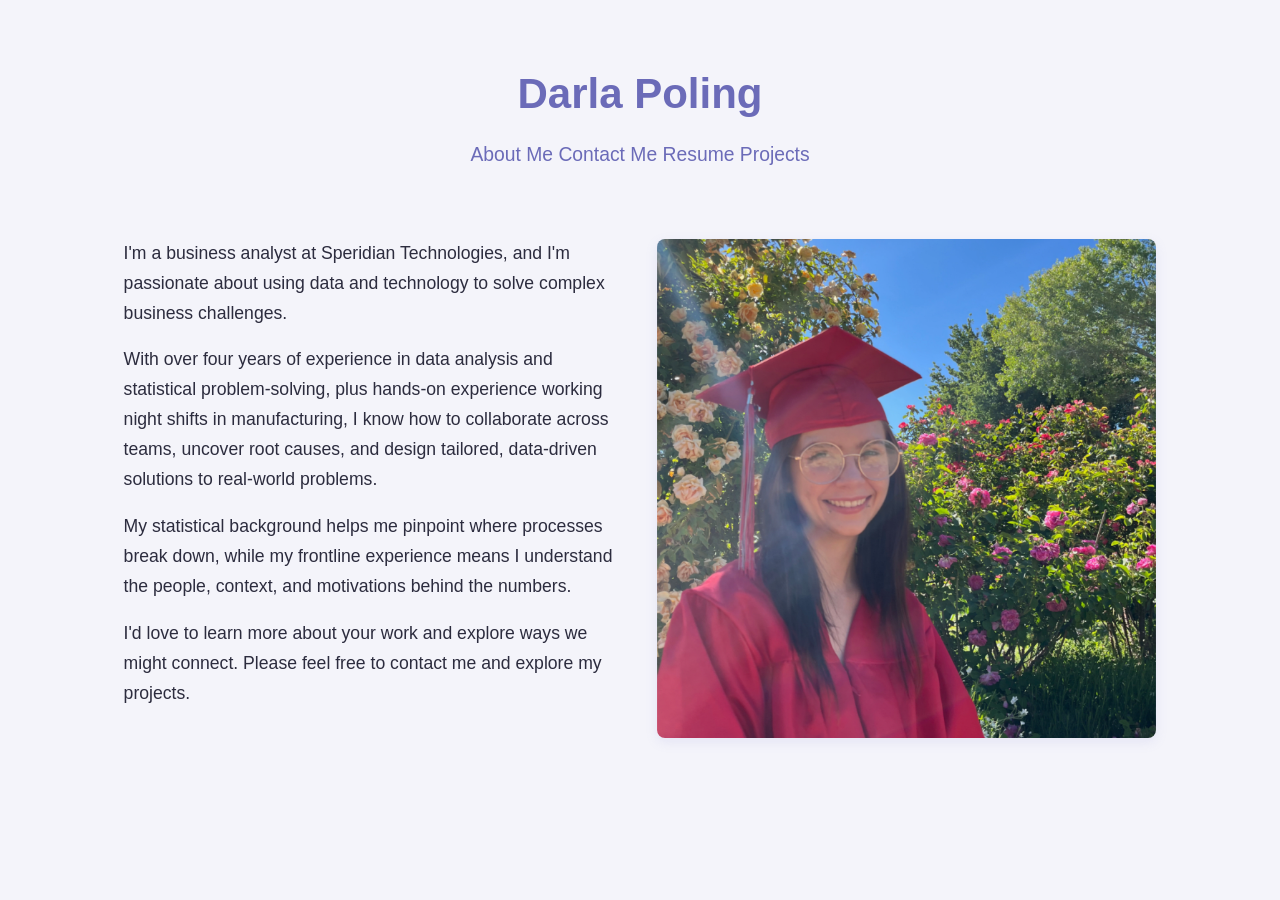
==== index.html @ c0156f5b "Add IP display paragraph to index.html Added a paragraph element to display the IP address." ====
<!DOCTYPE html>
<html>
<head>
  <!-- Google tag (gtag.js) -->
  <script async src="https://www.googletagmanager.com/gtag/js?id=G-RL9MNSLQTW"></script>
 
  <p id="ip-display"></p>
  <script src="script.js"></script>
  
  <script type="application/javascript" src="https://api.ipify.org?format=jsonp&callback=getIP"></script>
    
  <title>Darla Poling's Portfolio</title>
  <link rel="stylesheet" href="styles.css">
</head>
<body>
  <h1>Darla Poling</h1>

  <div class="subheading">
    <a href="about.html" target="_blank">About Me</a>   
    <a href="contact.html" target="_blank">Contact Me</a>   
    <a href="resume.html" target="_blank">Resume</a>   
    <a href="projects.html" target="_blank">Projects</a>
  </div>

  <div class="flex-cols">
    <div class="text-col">
      <p>I'm a business analyst at Speridian Technologies, 
      and I'm passionate about using data and technology to solve complex 
      business challenges.</p>
      <p>With over four years of experience in data analysis and statistical 
      problem-solving, plus hands-on experience working night shifts in 
      manufacturing, I know how to collaborate across teams, uncover root causes, 
      and design tailored, data-driven solutions to real-world problems.</p>
      <p>My statistical background helps me pinpoint where processes break down,
      while my frontline experience means I understand the people, context, and 
      motivations behind the numbers.</p>
      <p>I'd love to learn more about your work and explore ways we might 
      connect. Please feel free to contact me and explore my projects.</p>
    </div>

    <div class="img-col">
      <img src="Headshot(1).png" alt="Portrait photo of Darla Poling. She is smiling and dressed in a red graduation cap and gown. The background is pink rose bushes with a bright blue sky.">
    </div>
  </div>
</body>
</html>
---- styles.css ----
:root {
  --color-primary: #8a8ad6;
  --color-primary-dark: #6b6bb8;
  --color-background: #f4f4fa;
  --color-surface: #ffffff;
  --color-text: #2c2c3e;
  --color-text-muted: #5a5a72;
  --color-border: #d8d8ea;

  --font-primary: 'Gill Sans', 'Gill Sans MT', Calibri, 'Trebuchet MS', sans-serif;
  --font-heading: 'Gill Sans', 'Gill Sans MT', Calibri, sans-serif;

  --spacing-sm: 1rem;
  --spacing-md: 2rem;
  --spacing-lg: 4rem;

  --max-width: 1100px;
}

* {
  box-sizing: border-box;
  margin: 0;
  padding: 0;
}

html, body {
  background-color: var(--color-background);
  color: var(--color-text);
  font-family: var(--font-primary);
  font-size: 1.05rem;
  line-height: 1.7;
}

body {
  max-width: var(--max-width);
  margin: 0 auto;
  padding: var(--spacing-md);
}

h1, h2, h3 {
  font-family: var(--font-heading);
  color: var(--color-primary-dark);
  font-weight: 600;
  line-height: 1.3;
  margin-bottom: var(--spacing-sm);
}

h1 {
  text-align: center;
  font-size: 2.5rem;
  margin-top: var(--spacing-md);
}

h2 {
  font-size: 1.75rem;
  border-bottom: 2px solid var(--color-primary);
  padding-bottom: 0.5rem;
  margin-top: var(--spacing-lg);
}

.subheading {
  text-align: center;
  color: var(--color-text-muted);
  font-size: 1.15rem;
  margin-bottom: var(--spacing-lg);
  gap: 200px;
}

p {
  margin-bottom: var(--spacing-sm);
}

a {
  color: var(--color-primary-dark);
  text-decoration: none;
  transition: color 0.2s ease;
}

a:hover {
  color: var(--color-primary);
  text-decoration: underline;
}

.flex-cols {
  display: flex;
  align-items: flex-start;
  gap: var(--spacing-md);
  margin: var(--spacing-md) 0;
}

.text-col,
.img-col {
  flex: 1;
}

.img-col img {
  max-width: 100%;
  height: auto;
  border-radius: 8px;
  box-shadow: 0 4px 12px rgba(138, 138, 214, 0.15);
}

.container {
  background-color: var(--color-surface);
  max-width: 600px;
  margin: var(--spacing-md) auto;
  padding: var(--spacing-md);
  border-radius: 8px;
  box-shadow: 0 4px 12px rgba(138, 138, 214, 0.15);
}

form label {
  display: block;
  margin-top: var(--spacing-sm);
  margin-bottom: 0.4rem;
  font-weight: 600;
  color: var(--color-text);
}

form input[type="text"],
form input[type="email"],
form input[type="tel"],
form textarea {
  width: 100%;
  padding: 0.75rem;
  font-family: var(--font-primary);
  font-size: 1rem;
  color: var(--color-text);
  background-color: var(--color-background);
  border: 1px solid var(--color-border);
  border-radius: 6px;
  transition: border-color 0.2s ease, box-shadow 0.2s ease;
}

form input[type="text"]:focus,
form input[type="email"]:focus,
form input[type="tel"]:focus,
form textarea:focus {
  outline: none;
  border-color: var(--color-primary);
  box-shadow: 0 0 0 3px rgba(138, 138, 214, 0.2);
}

form textarea {
  resize: vertical;
  min-height: 150px;
}

form input[type="submit"] {
  display: inline-block;
  margin-top: var(--spacing-md);
  padding: 0.75rem 2rem;
  font-family: var(--font-primary);
  font-size: 1rem;
  font-weight: 600;
  color: #ffffff;
  background-color: var(--color-primary);
  border: none;
  border-radius: 6px;
  cursor: pointer;
  transition: background-color 0.2s ease, transform 0.1s ease;
}

form input[type="submit"]:hover {
  background-color: var(--color-primary-dark);
}

form input[type="submit"]:active {
  transform: translateY(1px);
}

@media (max-width: 768px) {
  body {
    padding: var(--spacing-sm);
  }

  .flex-cols {
    flex-direction: column;
  }

  h1 {
    font-size: 2rem;
  }

  .container {
    padding: var(--spacing-sm);
  }

  form input[type="submit"] {
    width: 100%;
  }
  pointer-events: none;
}

.nav {
  display: flex;
  justify-content: space-between
}
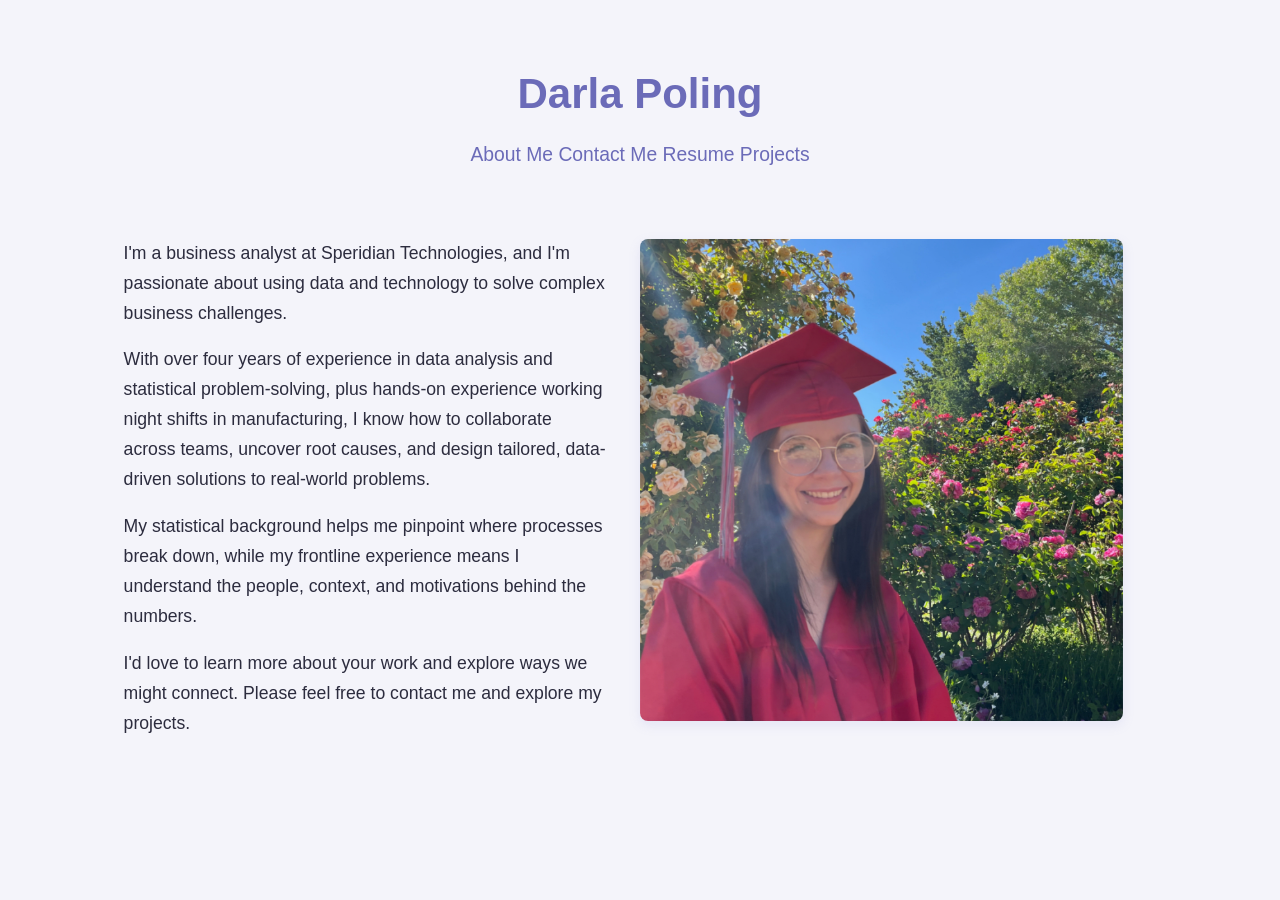
==== commit cd5e65f6: "Move ip-display paragraph to the bottom of the body" ====
--- a/index.html
+++ b/index.html
@@ -4,7 +4,6 @@
   <!-- Google tag (gtag.js) -->
   <script async src="https://www.googletagmanager.com/gtag/js?id=G-RL9MNSLQTW"></script>
  
-  <p id="ip-display"></p>
   <script src="script.js"></script>
   
   <script type="application/javascript" src="https://api.ipify.org?format=jsonp&callback=getIP"></script>
@@ -41,6 +40,8 @@
     <div class="img-col">
       <img src="Headshot(1).png" alt="Portrait photo of Darla Poling. She is smiling and dressed in a red graduation cap and gown. The background is pink rose bushes with a bright blue sky.">
     </div>
+
+    <p id="ip-display"></p>
   </div>
 </body>
 </html>
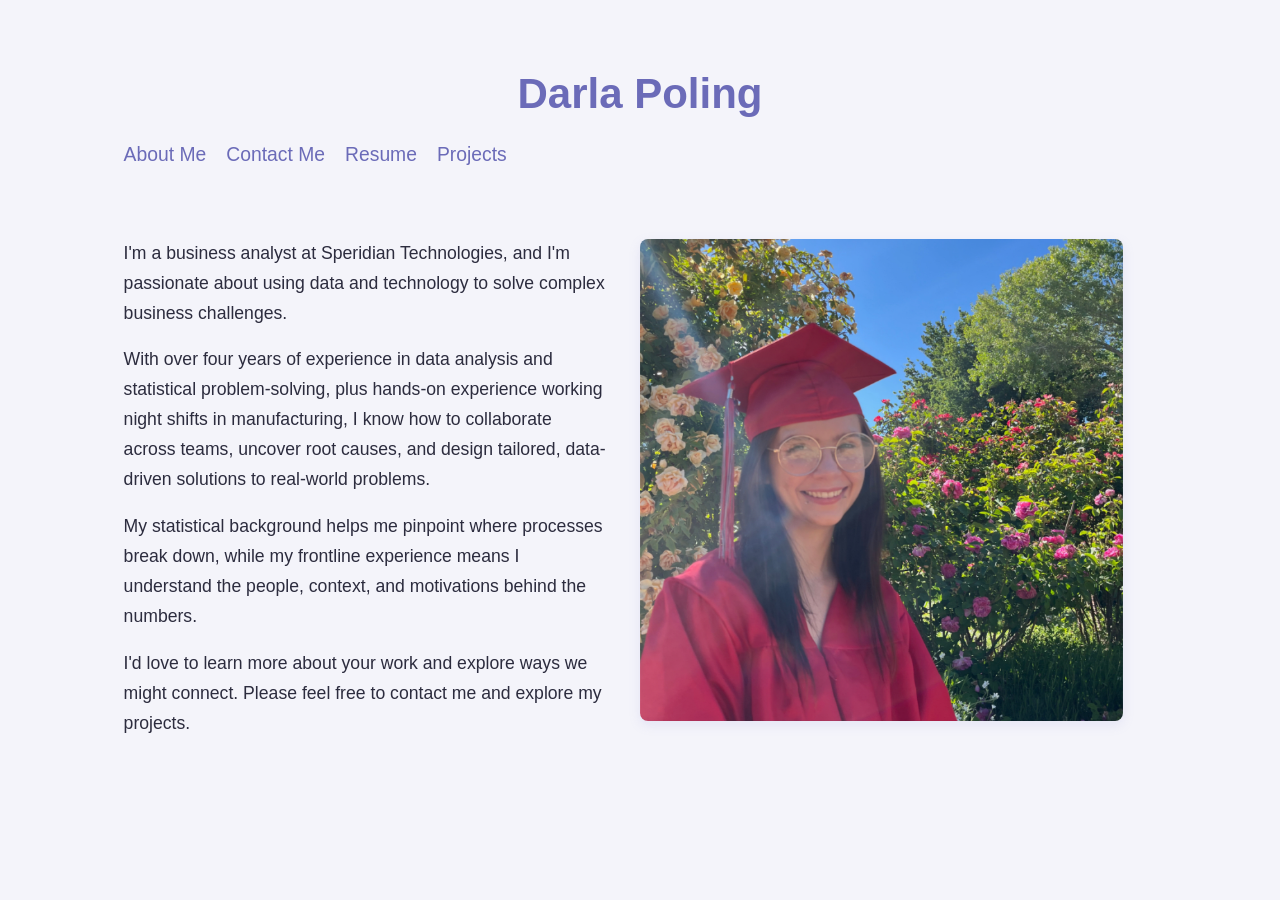
==== commit 39b491f5: "Update About Me link to remove target attribute Removed target='_blank' from About Me link. Removing" ====
--- a/index.html
+++ b/index.html
@@ -15,7 +15,7 @@
   <h1>Darla Poling</h1>
 
   <div class="subheading">
-    <a href="about.html" target="_blank">About Me</a>   
+    <a href="about.html" >About Me</a>   
     <a href="contact.html" target="_blank">Contact Me</a>   
     <a href="resume.html" target="_blank">Resume</a>   
     <a href="projects.html" target="_blank">Projects</a>
@@ -41,7 +41,9 @@
       <img src="Headshot(1).png" alt="Portrait photo of Darla Poling. She is smiling and dressed in a red graduation cap and gown. The background is pink rose bushes with a bright blue sky.">
     </div>
 
+    <div>
     <p id="ip-display"></p>
+    </div>
   </div>
 </body>
 </html>
--- a/styles.css
+++ b/styles.css
@@ -59,11 +59,12 @@
 }
 
 .subheading {
+  display: flex;
   text-align: center;
   color: var(--color-text-muted);
   font-size: 1.15rem;
   margin-bottom: var(--spacing-lg);
-  gap: 200px;
+  gap: 20px;
 }
 
 p {
@@ -196,3 +197,32 @@
   display: flex;
   justify-content: space-between
 }
+
+.card{
+  display:flex;
+  flex-direction: column;
+}
+
+
+.card-content {
+  padding: 1.5rem;
+  display: flex;
+  flex-direction: column;
+  gap: 0.75rem;
+  flex-grow: 1;
+}
+
+.portfolio-cols {
+  display: grid;
+  grid-template-columns: repeat(auto-fit, minmax(280px, 1fr));
+  gap: 2rem;
+  padding: 2rem;
+  max-width: 1200px;
+  margin: 0 auto;
+}
+
+.flex-column img {
+  width: 100%;       /* Forces image to match the column width */
+  height: auto;      /* Maintains original aspect ratio */
+  display: block;    /* Removes extra baseline spacing */
+}
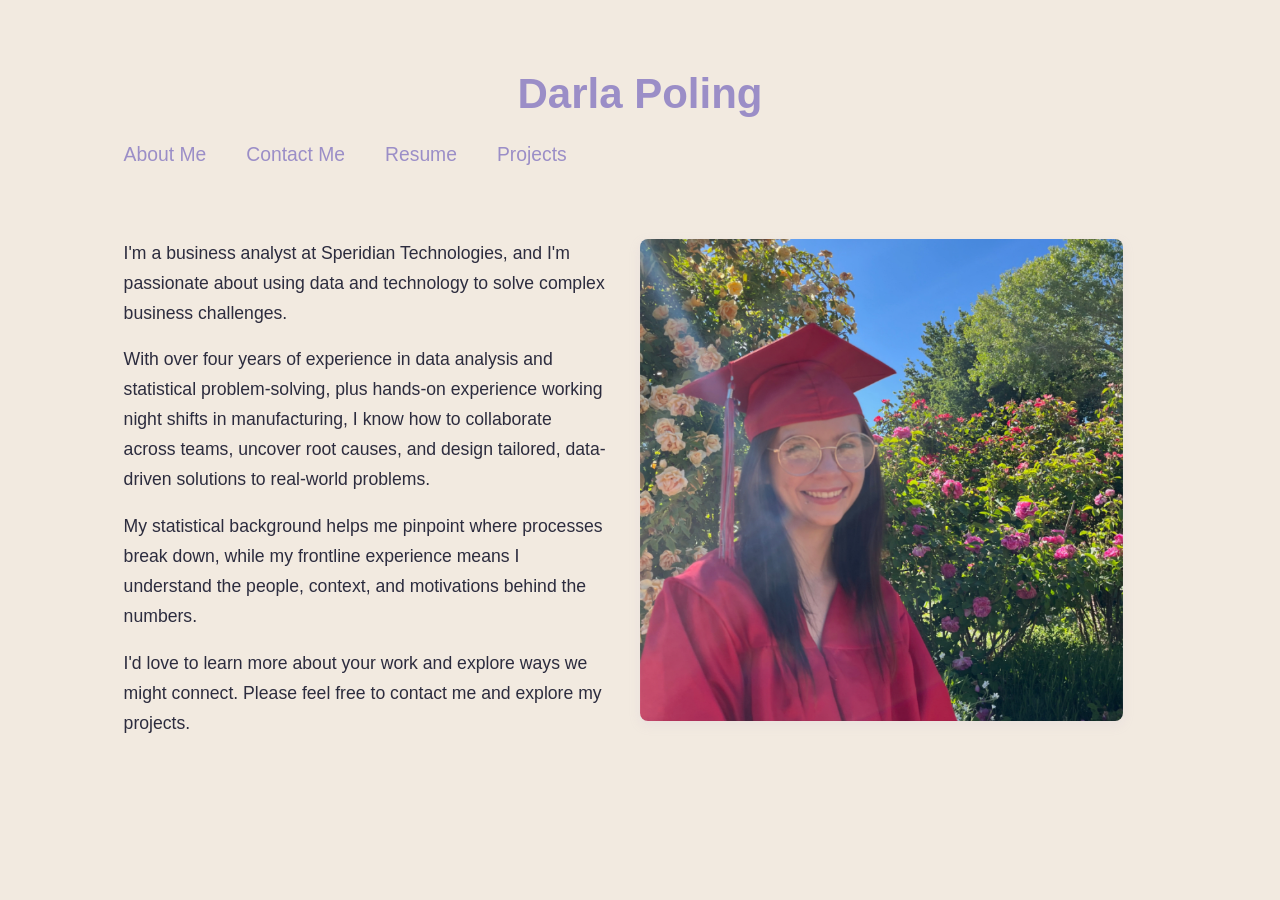
==== commit c5ae5482: "Refactor Google tag and script loading Updated Google tag implementation and removed old script." ====
--- a/index.html
+++ b/index.html
@@ -3,11 +3,14 @@
 <head>
   <!-- Google tag (gtag.js) -->
   <script async src="https://www.googletagmanager.com/gtag/js?id=G-RL9MNSLQTW"></script>
- 
-  <script src="script.js"></script>
+  <script>
+    window.dataLayer = window.dataLayer || [];
+    function gtag(){dataLayer.push(arguments);}
+    gtag('js', new Date());
   
-  <script type="application/javascript" src="https://api.ipify.org?format=jsonp&callback=getIP"></script>
-    
+    gtag('config', 'G-RL9MNSLQTW');
+  </script>
+  
   <title>Darla Poling's Portfolio</title>
   <link rel="stylesheet" href="styles.css">
 </head>
@@ -16,9 +19,9 @@
 
   <div class="subheading">
     <a href="about.html" >About Me</a>   
-    <a href="contact.html" target="_blank">Contact Me</a>   
-    <a href="resume.html" target="_blank">Resume</a>   
-    <a href="projects.html" target="_blank">Projects</a>
+    <a href="contact.html">Contact Me</a>   
+    <a href="resume.html">Resume</a>   
+    <a href="projects.html">Projects</a>
   </div>
 
   <div class="flex-cols">
--- a/styles.css
+++ b/styles.css
@@ -1,11 +1,11 @@
 :root {
-  --color-primary: #8a8ad6;
-  --color-primary-dark: #6b6bb8;
-  --color-background: #f4f4fa;
+  --color-primary: #BDA6CE;
+  --color-primary-dark: #9B8EC7;
+  --color-background: #F2EAE0;
   --color-surface: #ffffff;
   --color-text: #2c2c3e;
   --color-text-muted: #5a5a72;
-  --color-border: #d8d8ea;
+  --color-border: #B4D3D9;
 
   --font-primary: 'Gill Sans', 'Gill Sans MT', Calibri, 'Trebuchet MS', sans-serif;
   --font-heading: 'Gill Sans', 'Gill Sans MT', Calibri, sans-serif;
@@ -64,7 +64,7 @@
   color: var(--color-text-muted);
   font-size: 1.15rem;
   margin-bottom: var(--spacing-lg);
-  gap: 20px;
+  gap: 40px;
 }
 
 p {
@@ -94,11 +94,17 @@
   flex: 1;
 }
 
+.img-col img,
+.flex-column img {
+  max-width: 100%;
+  width: 100%;
+  height: auto;
+  display: block;
+}
+
 .img-col img {
-  max-width: 100%;
-  height: auto;
   border-radius: 8px;
-  box-shadow: 0 4px 12px rgba(138, 138, 214, 0.15);
+  box-shadow: 0 4px 12px rgba(189, 166, 206, 0.15);
 }
 
 .container {
@@ -107,7 +113,34 @@
   margin: var(--spacing-md) auto;
   padding: var(--spacing-md);
   border-radius: 8px;
-  box-shadow: 0 4px 12px rgba(138, 138, 214, 0.15);
+  box-shadow: 0 4px 12px rgba(189, 166, 206, 0.15);
+}
+
+.nav {
+  display: flex;
+  justify-content: space-between;
+}
+
+.card {
+  display: flex;
+  flex-direction: column;
+}
+
+.card-content {
+  padding: 1.5rem;
+  display: flex;
+  flex-direction: column;
+  gap: 0.75rem;
+  flex-grow: 1;
+}
+
+.portfolio-cols {
+  display: grid;
+  grid-template-columns: repeat(auto-fit, minmax(280px, 1fr));
+  gap: 2rem;
+  padding: 2rem;
+  max-width: 1200px;
+  margin: 0 auto;
 }
 
 form label {
@@ -139,7 +172,7 @@
 form textarea:focus {
   outline: none;
   border-color: var(--color-primary);
-  box-shadow: 0 0 0 3px rgba(138, 138, 214, 0.2);
+  box-shadow: 0 0 0 3px rgba(189, 166, 206, 0.2);
 }
 
 form textarea {
@@ -190,39 +223,4 @@
   form input[type="submit"] {
     width: 100%;
   }
-  pointer-events: none;
-}
-
-.nav {
-  display: flex;
-  justify-content: space-between
-}
-
-.card{
-  display:flex;
-  flex-direction: column;
-}
-
-
-.card-content {
-  padding: 1.5rem;
-  display: flex;
-  flex-direction: column;
-  gap: 0.75rem;
-  flex-grow: 1;
-}
-
-.portfolio-cols {
-  display: grid;
-  grid-template-columns: repeat(auto-fit, minmax(280px, 1fr));
-  gap: 2rem;
-  padding: 2rem;
-  max-width: 1200px;
-  margin: 0 auto;
-}
-
-.flex-column img {
-  width: 100%;       /* Forces image to match the column width */
-  height: auto;      /* Maintains original aspect ratio */
-  display: block;    /* Removes extra baseline spacing */
-}
+}
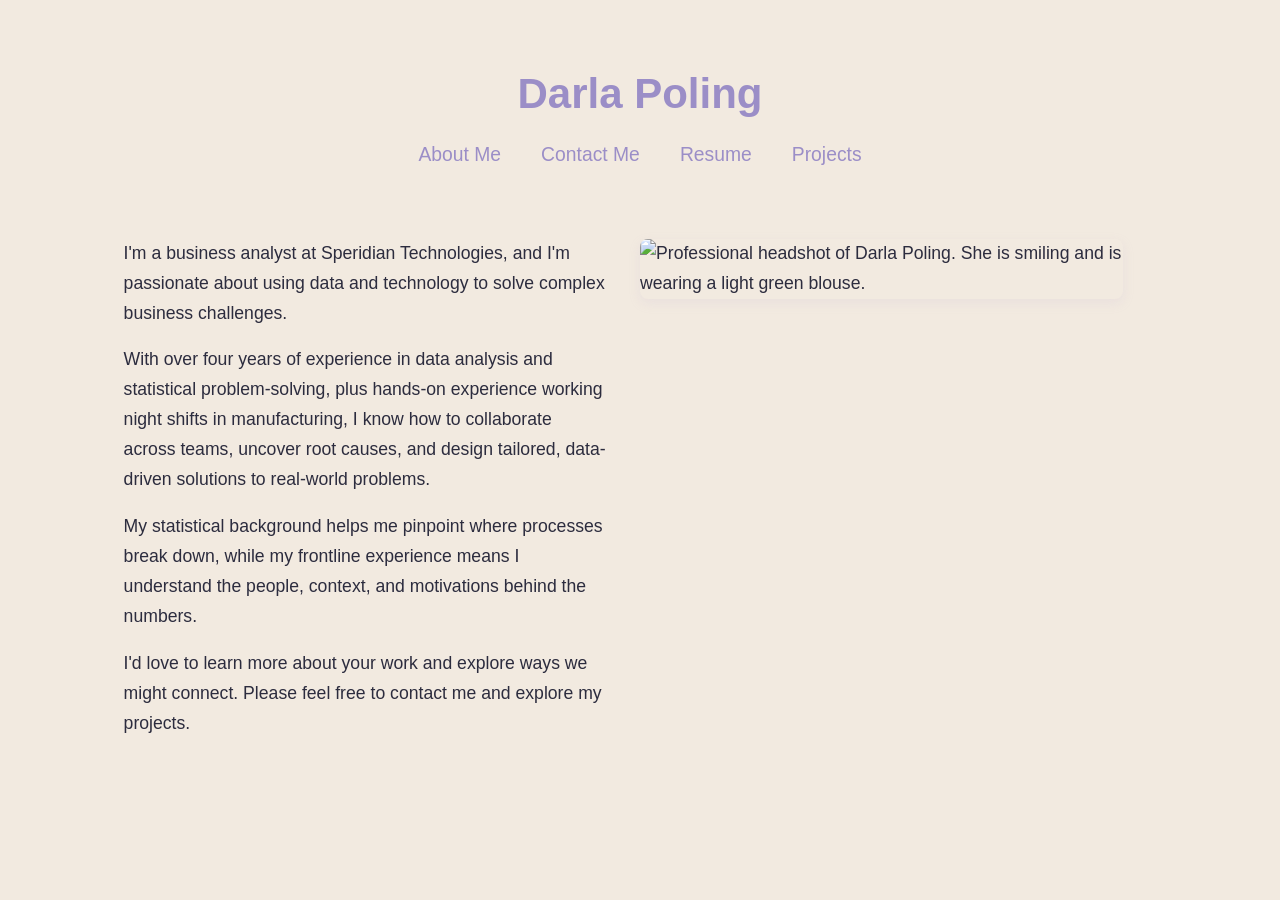
==== commit b851c6b2: "Update headshot image and alt text in index.html" ====
--- a/index.html
+++ b/index.html
@@ -41,7 +41,7 @@
     </div>
 
     <div class="img-col">
-      <img src="Headshot(1).png" alt="Portrait photo of Darla Poling. She is smiling and dressed in a red graduation cap and gown. The background is pink rose bushes with a bright blue sky.">
+      <img src="Headshot_Aug2026.jpeg" alt="Professional headshot of Darla Poling. She is smiling and is wearing a light green blouse.">
     </div>
 
     <div>
--- a/styles.css
+++ b/styles.css
@@ -60,6 +60,8 @@
 
 .subheading {
   display: flex;
+  justify-content: center; /* Horizontal */
+  align-items: center;     /* Vertical */
   text-align: center;
   color: var(--color-text-muted);
   font-size: 1.15rem;
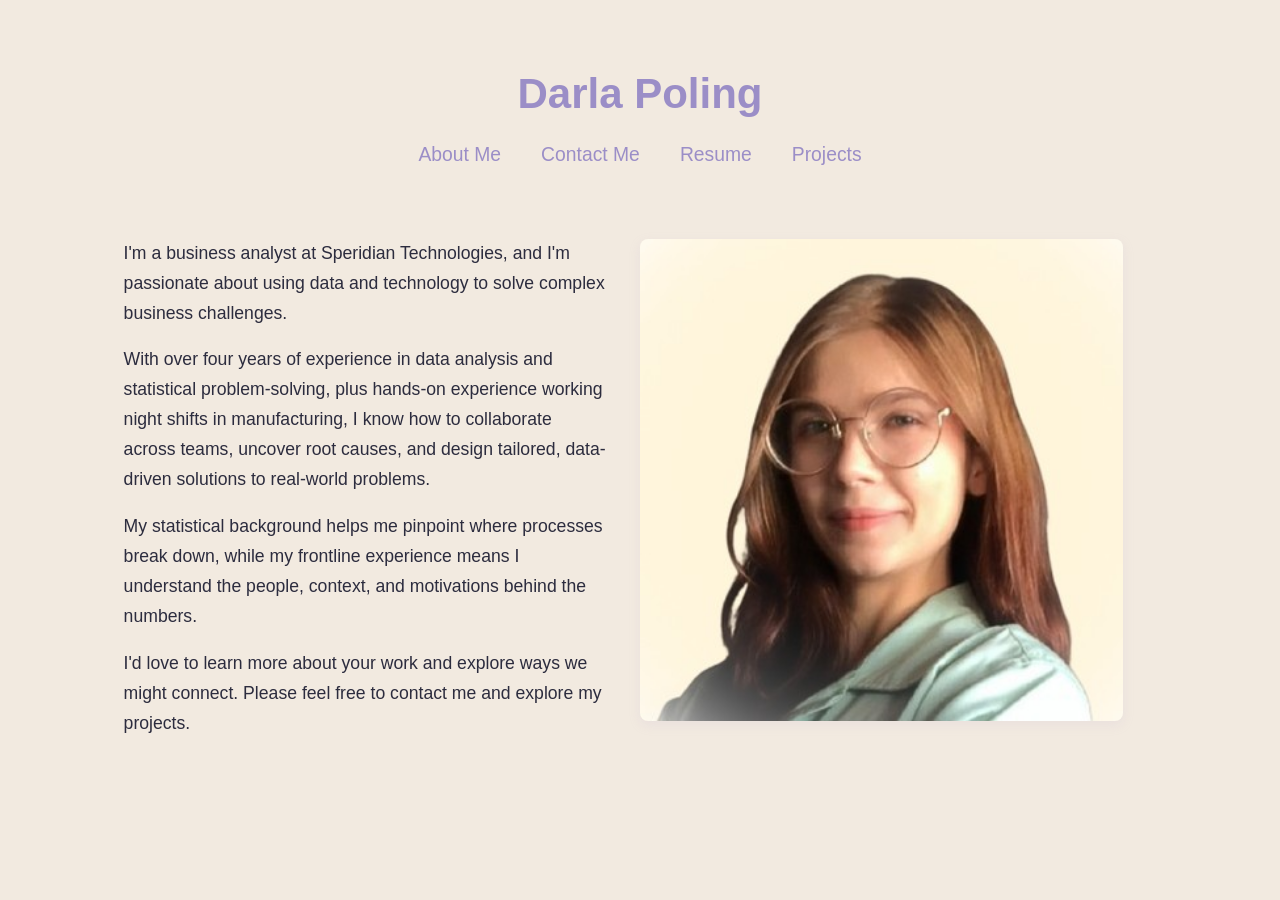
==== commit b8c43b5e: "Fix image file extension from .jpeg to .jpg" ====
--- a/index.html
+++ b/index.html
@@ -41,7 +41,7 @@
     </div>
 
     <div class="img-col">
-      <img src="Headshot_Aug2026.jpeg" alt="Professional headshot of Darla Poling. She is smiling and is wearing a light green blouse.">
+      <img src="Headshot_Aug2026.jpg" alt="Professional headshot of Darla Poling. She is smiling and is wearing a light green blouse.">
     </div>
 
     <div>
